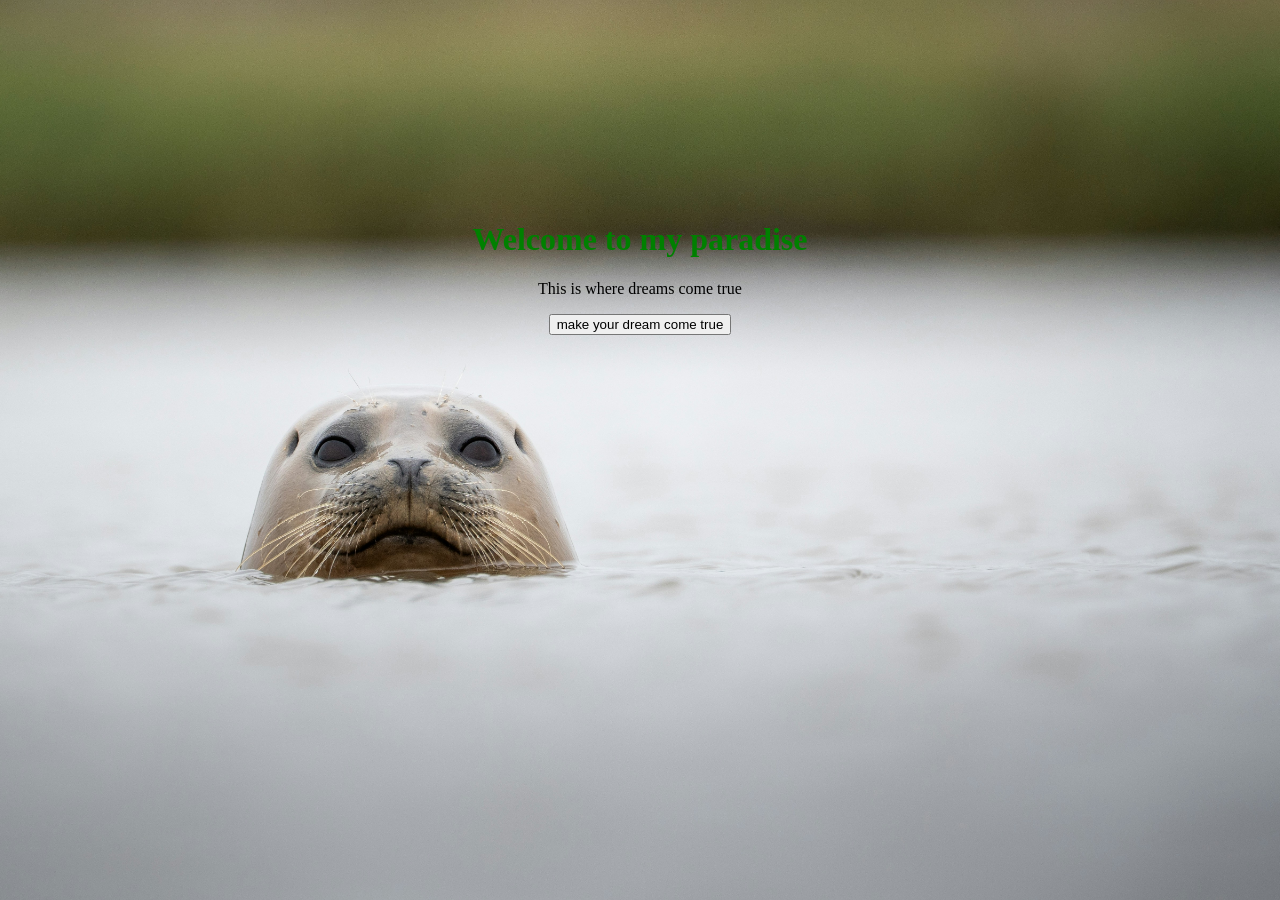
==== mypage.html @ c3202e7c "Added background image to title section" ====
<html>
<head>
    <link rel="stylesheet" href="./titlesection/titesection.css">
</head>
<body>
    <div class="main-section" id="title">
        <h1>Welcome to my paradise</h1>
        <p>This is where dreams come true</p>
        <button onclick="makeyourdreamcometrue()">make your dream come true</button>
    </div>
   
</body>

</html>

<style>

* {
    box-sizing: border-box;
}

html, body {
    margin:0px;
    padding: 0px;

}


    
    .main-section {
       
        width: 100vw;
        height: 100vh;
        background-size: cover;
    }
</style>

<script>
    function makeyourdreamcometrue() {

        document.body.style.background = 'url("[data-uri]")';
        document.getElementById("title").style.visibility = "hidden";
    }
</script>
---- titlesection/titesection.css ----
h1 {
        color: green;
    }
    
    button:hover {
        background-color: blanchedalmond;
        cursor: pointer;
        font-size: 30px;
    }
    
    #title {
        
        text-align: center;
       padding-top: 200px;
       background-image: url('../images/bgimage.jpg');
       background-position: center top;
    }
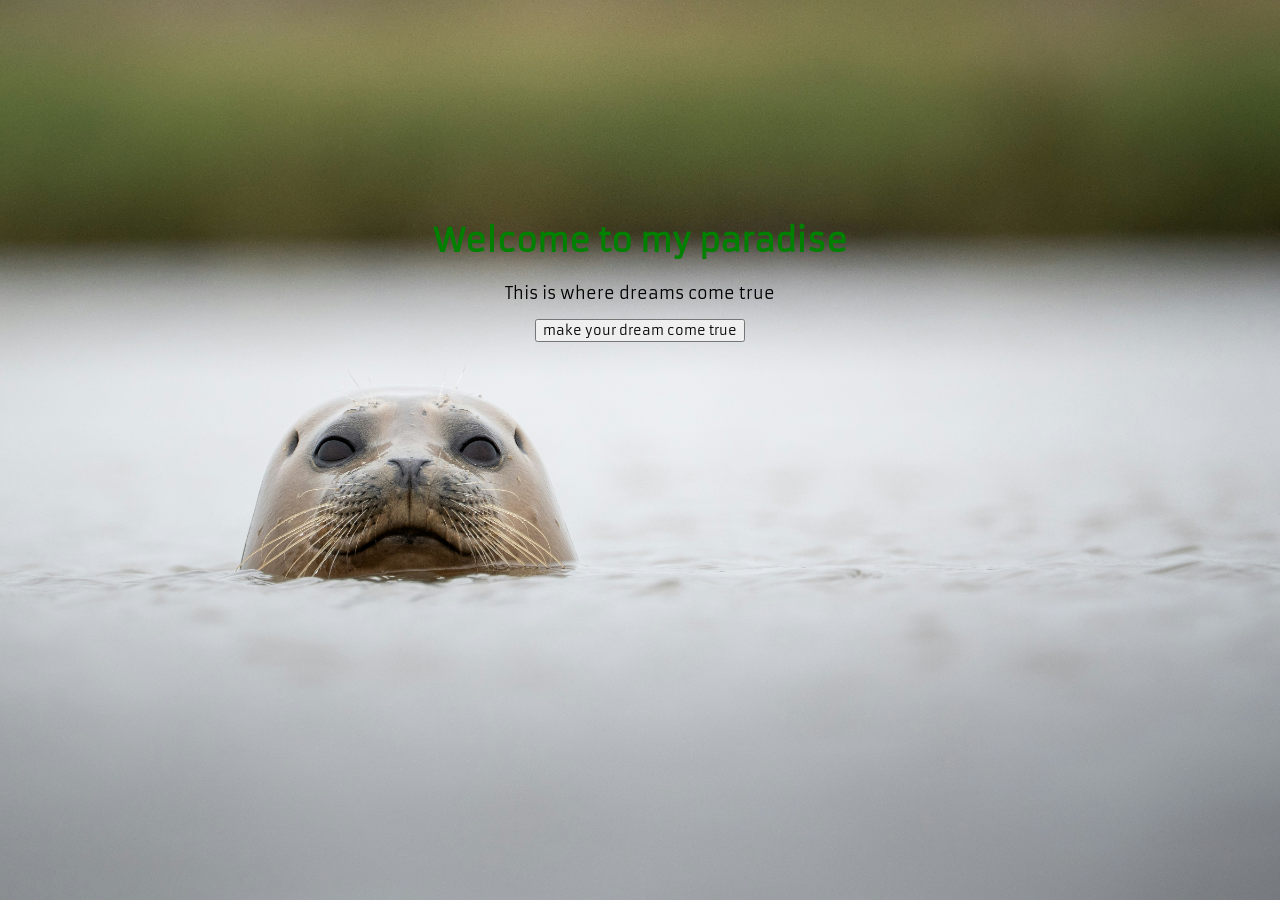
==== commit f78f1ba6: "Set webpage font family to Armata" ====
--- a/mypage.html
+++ b/mypage.html
@@ -1,6 +1,7 @@
 <html>
 <head>
     <link rel="stylesheet" href="./titlesection/titesection.css">
+    <link rel="stylesheet" href="https://fonts.googleapis.com/css2?family=Armata">
 </head>
 <body>
     <div class="main-section" id="title">
@@ -17,6 +18,7 @@
 
 * {
     box-sizing: border-box;
+    font-family: 'Armata';
 }
 
 html, body {
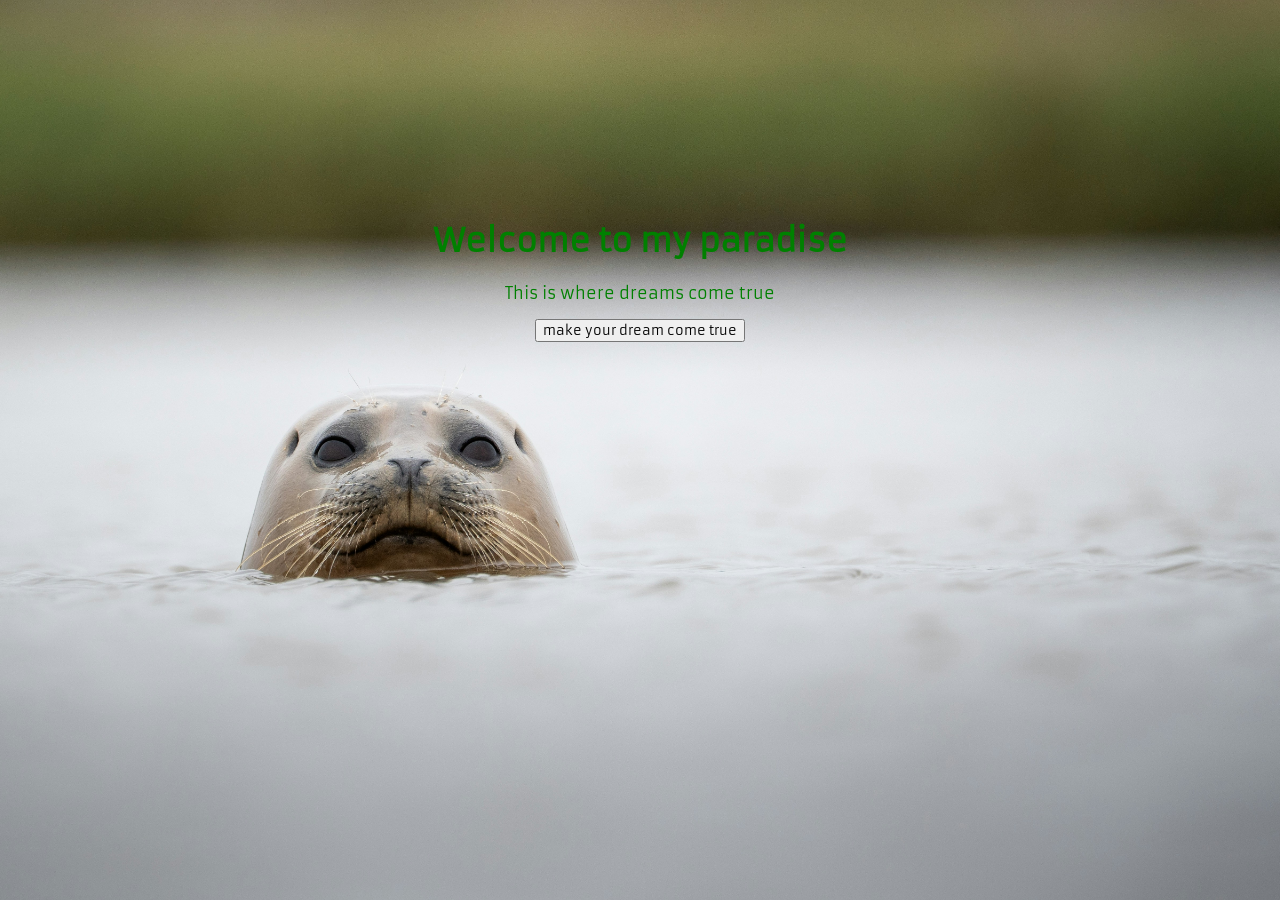
==== commit e337b7ac: "Added title section color variables" ====
--- a/mypage.html
+++ b/mypage.html
@@ -7,7 +7,8 @@
     <div class="main-section" id="title">
         <h1>Welcome to my paradise</h1>
         <p>This is where dreams come true</p>
-        <button onclick="makeyourdreamcometrue()">make your dream come true</button>
+        <button class="tite-section-button"onclick="makeyourdreamcometrue()">make your dream come true</button>
+        
     </div>
    
 </body>
--- a/titlesection/titesection.css
+++ b/titlesection/titesection.css
@@ -1,17 +1,37 @@
- h1 {
-        color: green;
-    }
-    
-    button:hover {
-        background-color: blanchedalmond;
-        cursor: pointer;
-        font-size: 30px;
-    }
-    
-    #title {
+ :root{
+    --titleSectionPrimaryColor: green; 
+ }
+ 
+ #title {
         
         text-align: center;
        padding-top: 200px;
        background-image: url('../images/bgimage.jpg');
        background-position: center top;
-    }+        color: var(--titleSectionPrimaryColor)
+    }
+    
+    .title-section-button{
+        color: var(--titleSectionPrimaryColor);
+        border: solid var(--titleSectionPrimaryColor) 1px;
+        padding: 15px 20px;
+        background-color: transparent;
+        border-radius: 5px;
+
+    }
+
+
+
+
+    button:hover {
+        background-color: green;
+        cursor: pointer;
+        
+    }
+    
+    
+
+
+    
+    
+    
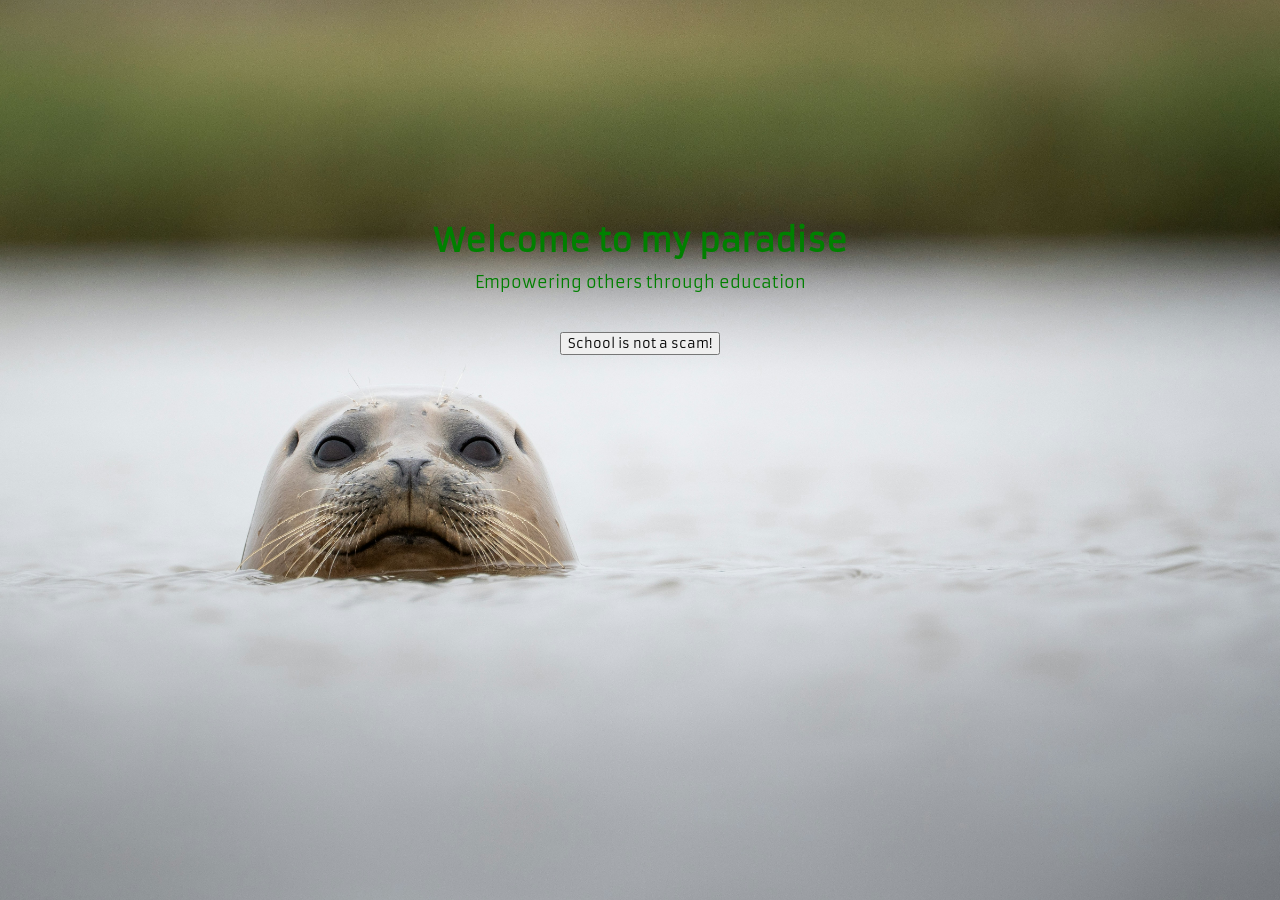
==== commit 1307c832: "Enhanced Whitespace distribution" ====
--- a/mypage.html
+++ b/mypage.html
@@ -5,9 +5,9 @@
 </head>
 <body>
     <div class="main-section" id="title">
-        <h1>Welcome to my paradise</h1>
-        <p>This is where dreams come true</p>
-        <button class="tite-section-button"onclick="makeyourdreamcometrue()">make your dream come true</button>
+        <h1 class="title-section-header">Welcome to my paradise</h1>
+        <p class="title-section-subtitle">Empowering others through education</p>
+        <button class="tite-section-button"onclick="makeyourdreamcometrue()">School is not a scam!</button>
         
     </div>
    
--- a/titlesection/titesection.css
+++ b/titlesection/titesection.css
@@ -11,6 +11,14 @@
         color: var(--titleSectionPrimaryColor)
     }
     
+    .title-section-header { 
+        margin-bottom: -5px;
+    }
+
+    .title-section-subtitle { 
+        margin-bottom: 40px;
+    }
+
     .title-section-button{
         color: var(--titleSectionPrimaryColor);
         border: solid var(--titleSectionPrimaryColor) 1px;
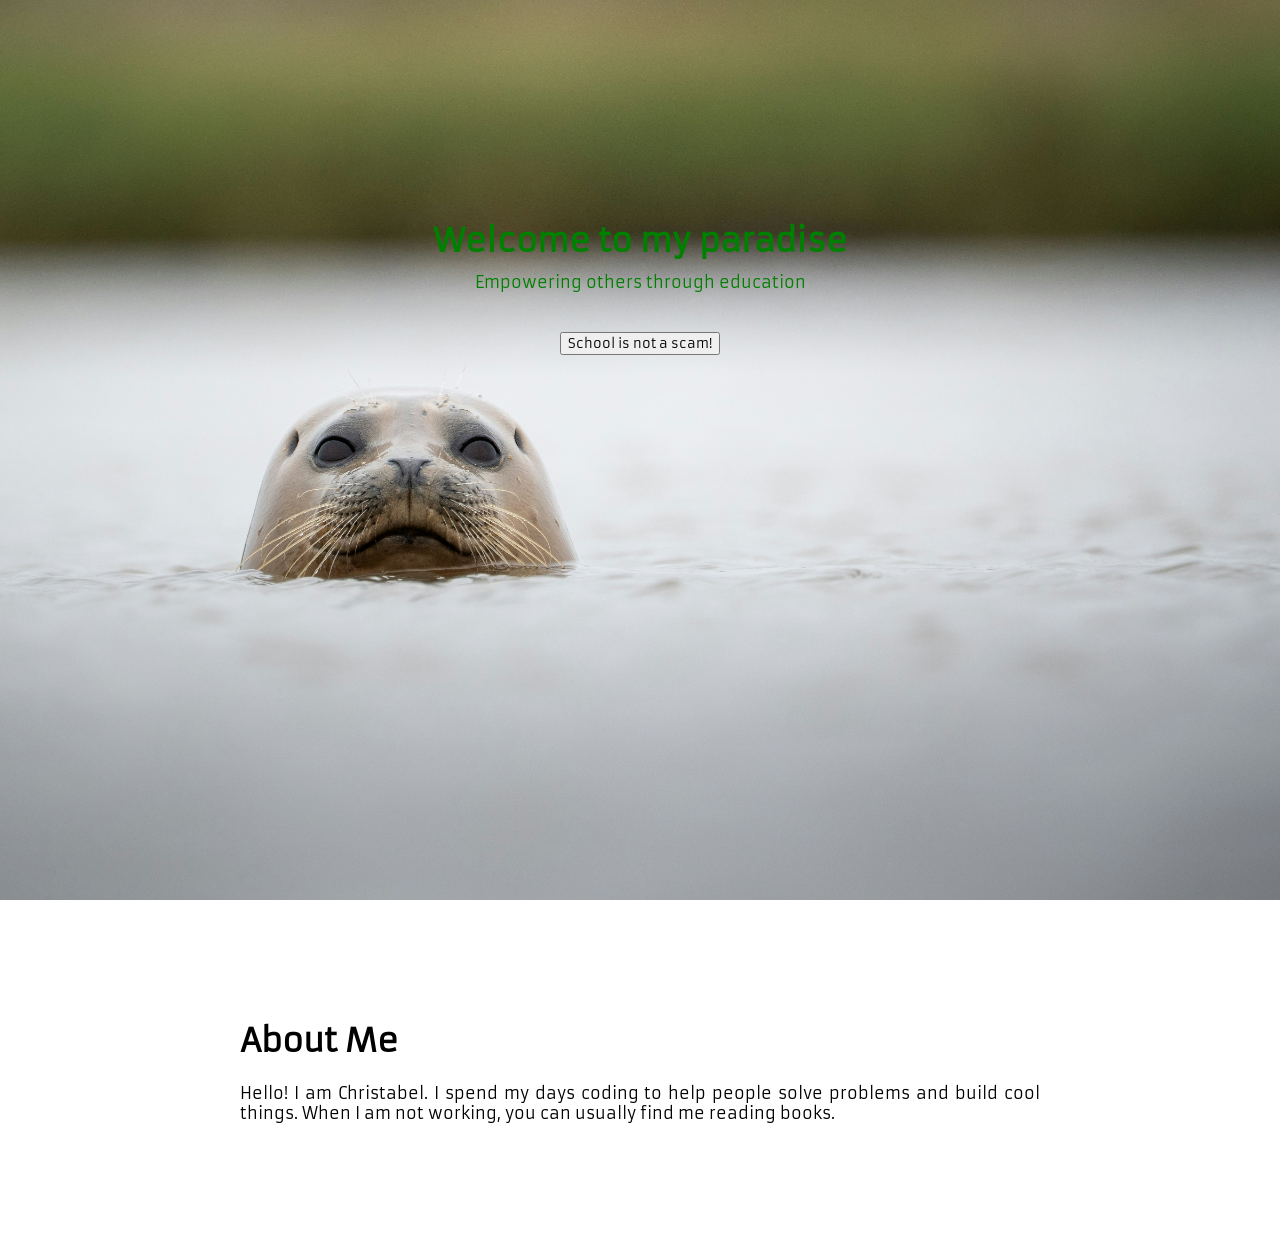
==== commit a47ced6d: "Created about me section" ====
--- a/mypage.html
+++ b/mypage.html
@@ -1,7 +1,8 @@
 <html>
 <head>
-    <link rel="stylesheet" href="./titlesection/titesection.css">
+    <link rel="stylesheet" href="./titlesection/titlesection.css">
     <link rel="stylesheet" href="https://fonts.googleapis.com/css2?family=Armata">
+    <link rel="stylesheet" href="../personal-website/aboutmesection/aboutmesection.css">
 </head>
 <body>
     <div class="main-section" id="title">
@@ -10,7 +11,15 @@
         <button class="tite-section-button"onclick="makeyourdreamcometrue()">School is not a scam!</button>
         
     </div>
-   
+    <div class="misc-session" id="aboutme" >
+<div class="text-block-container">
+        <h1>About Me</h1>
+        <p style="text-align: justify;">Hello! I am Christabel. I spend my days coding to help people solve problems 
+            and build cool things.
+             When I am not working, you can usually find me reading books. </p>
+</div>
+    </div>
+
 </body>
 
 </html>
@@ -35,7 +44,18 @@
         width: 100vw;
         height: 100vh;
         background-size: cover;
+        }
+
+        .misc-session{
+            width:100vw;
+            padding: 100px 25px;
+        }
+    
+    .text-block-container{
+       width: 65%;
+       margin: 0 auto; 
     }
+    
 </style>
 
 <script>
--- a/titlesection/titlesection.css
+++ b/titlesection/titlesection.css
@@ -0,0 +1,45 @@
+ :root{
+    --titleSectionPrimaryColor: green; 
+ }
+ 
+ #title {
+        
+        text-align: center;
+       padding-top: 200px;
+       background-image: url('../images/bgimage.jpg');
+       background-position: center top;
+        color: var(--titleSectionPrimaryColor)
+    }
+    
+    .title-section-header { 
+        margin-bottom: -5px;
+    }
+
+    .title-section-subtitle { 
+        margin-bottom: 40px;
+    }
+
+    .title-section-button{
+        color: var(--titleSectionPrimaryColor);
+        border: solid var(--titleSectionPrimaryColor) 1px;
+        padding: 15px 20px;
+        background-color: transparent;
+        border-radius: 5px;
+
+    }
+
+
+
+
+    button:hover {
+        background-color: green;
+        cursor: pointer;
+        
+    }
+    
+    
+
+
+    
+    
+    
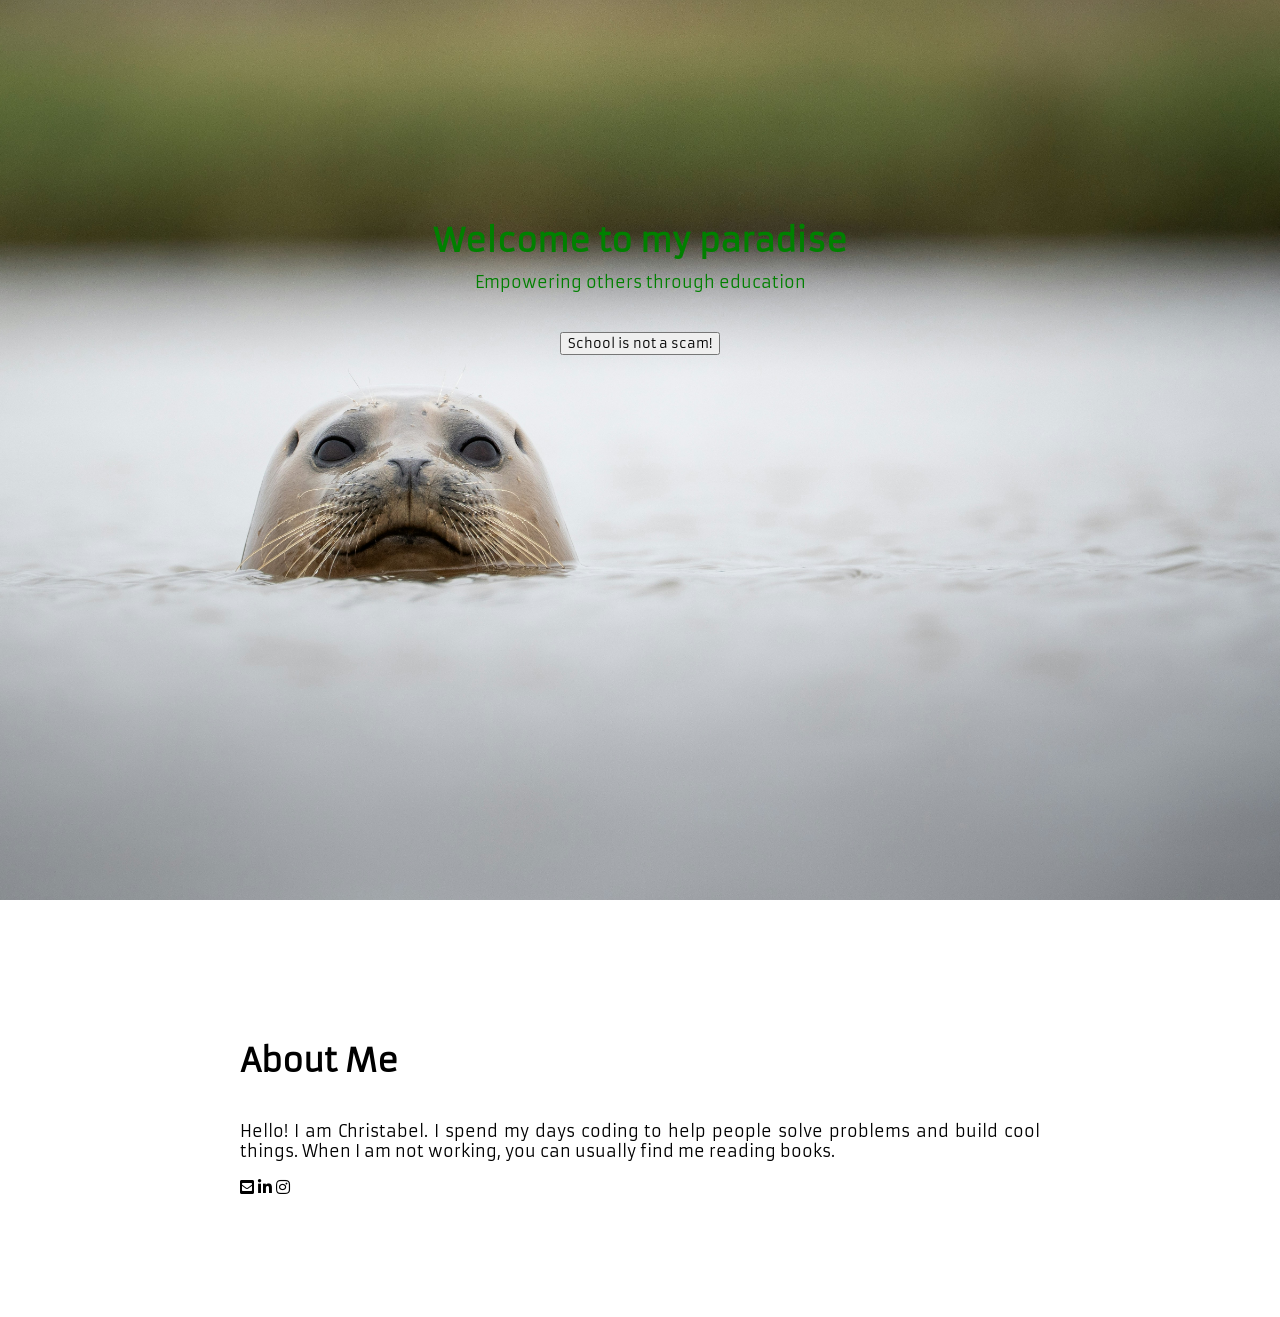
==== commit 99117cfa: "Added icons to about me section" ====
--- a/mypage.html
+++ b/mypage.html
@@ -3,6 +3,7 @@
     <link rel="stylesheet" href="./titlesection/titlesection.css">
     <link rel="stylesheet" href="https://fonts.googleapis.com/css2?family=Armata">
     <link rel="stylesheet" href="../personal-website/aboutmesection/aboutmesection.css">
+    <link rel="stylesheet" href="https://cdnjs.cloudflare.com/ajax/libs/font-awesome/5.15.4/css/all.min.css">
 </head>
 <body>
     <div class="main-section" id="title">
@@ -14,9 +15,14 @@
     <div class="misc-session" id="aboutme" >
 <div class="text-block-container">
         <h1>About Me</h1>
-        <p style="text-align: justify;">Hello! I am Christabel. I spend my days coding to help people solve problems 
+        <p style="text-align: justify; margin-top: 40px;">Hello! I am Christabel. I spend my days coding to help people solve problems 
             and build cool things.
              When I am not working, you can usually find me reading books. </p>
+             <div class="aboutme-icons">
+                <i class="aboutme-icon fas fa-envelope-square"></i>
+                <i class="aboutme-icon fab fa-linkedin-in"></i>
+                <i class="aboutme-icon fab fa-instagram"></i>
+             </div>
 </div>
     </div>
 
@@ -48,13 +54,20 @@
 
         .misc-session{
             width:100vw;
-            padding: 100px 25px;
+            padding: 120px 25px;
         }
     
     .text-block-container{
        width: 65%;
        margin: 0 auto; 
     }
+
+
+    @media screen and (max-width: 500px) {
+     .text-block-container {
+        width: 100%;
+    }
+}
     
 </style>
 
--- a/titlesection/titlesection.css
+++ b/titlesection/titlesection.css
@@ -1,5 +1,6 @@
  :root{
     --titleSectionPrimaryColor: green; 
+    --titleSectionTertiaryColor: rgb(75, 72, 37);
  }
  
  #title {
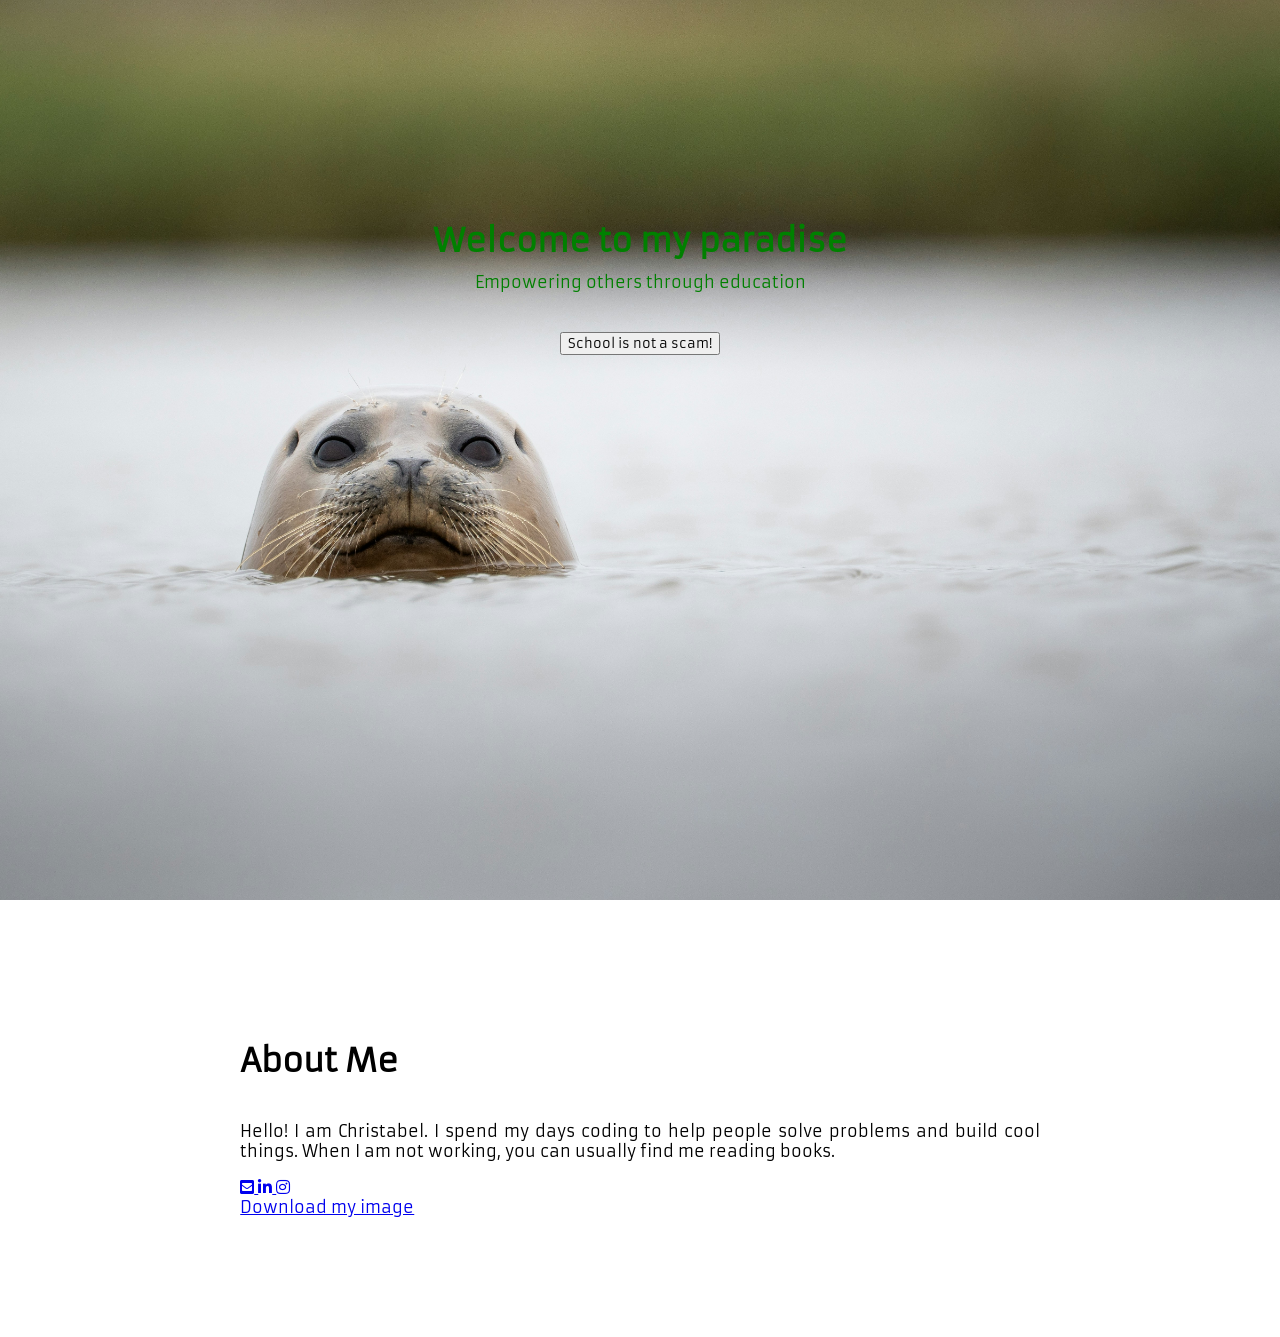
==== commit 12b795a4: "Added links to icons and image download" ====
--- a/mypage.html
+++ b/mypage.html
@@ -19,9 +19,20 @@
             and build cool things.
              When I am not working, you can usually find me reading books. </p>
              <div class="aboutme-icons">
-                <i class="aboutme-icon fas fa-envelope-square"></i>
-                <i class="aboutme-icon fab fa-linkedin-in"></i>
-                <i class="aboutme-icon fab fa-instagram"></i>
+                <a href="mailto:christabelchuks9@gmail.com" target="_blank">
+                    <i class="aboutme-icon fas fa-envelope-square" ></i>
+                </a>
+               <a href="https://www.linkedin.com/login" target="_blank">
+                <i class="aboutme-icon fab fa-linkedin-in" ></i>
+            </a>
+               <a href="https://www.instagram.com/?hl=en" target="_blank">
+                <i class="aboutme-icon fab fa-instagram" ></i>
+            </a>
+             </div>
+             <div class="aboutme-download-link">
+               <a href="./images/bgimage.jpg" download target="_blank"> 
+                Download my image 
+            </a>
              </div>
 </div>
     </div>
